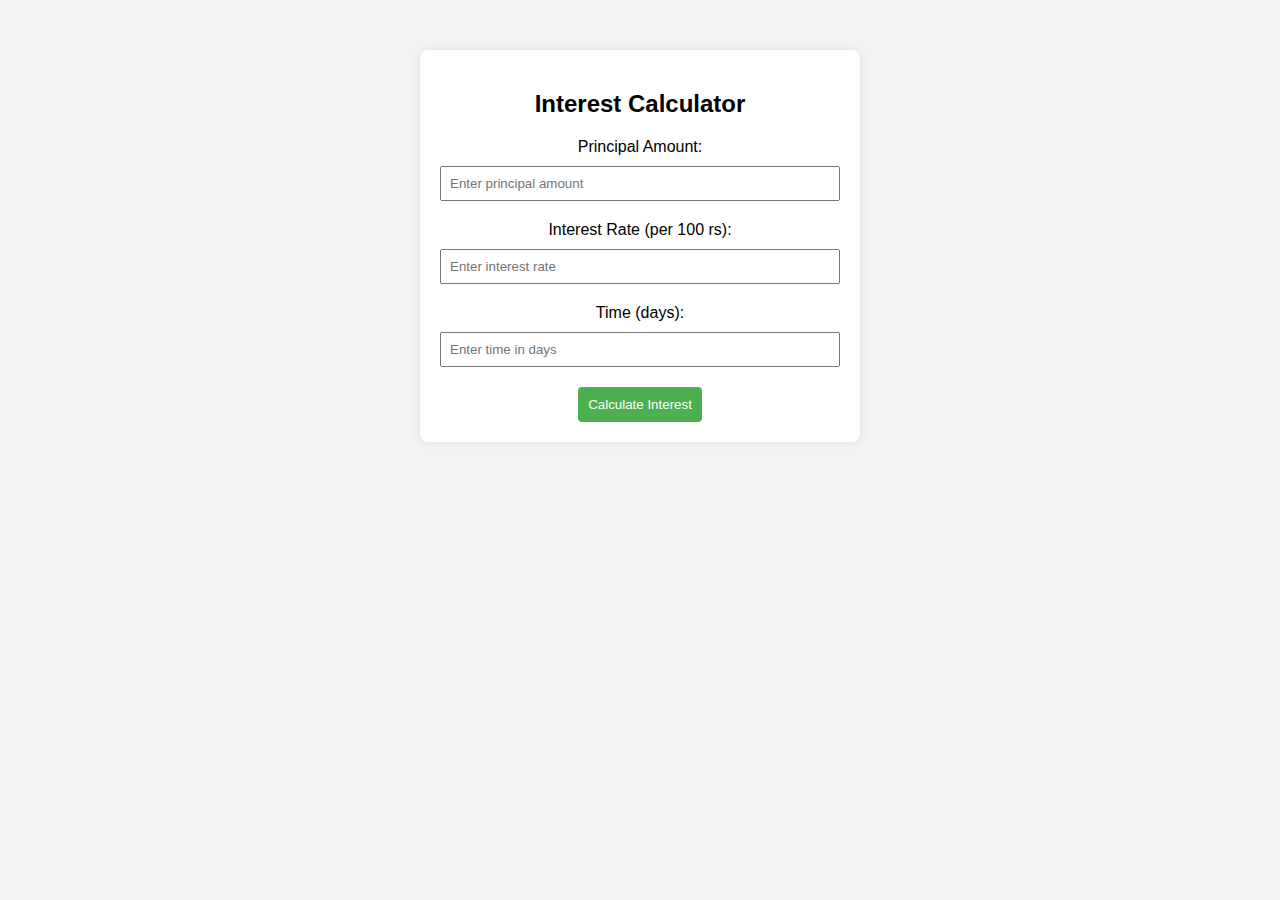
==== intrest.html @ 6eaa7454 "Add files via upload" ====
<!DOCTYPE html>
<html lang="en">
<head>
    <meta charset="UTF-8">
    <meta name="viewport" content="width=device-width, initial-scale=1.0">
    <title>Interest Calculator</title>
      <link rel="stylesheet" href="https://cdnjs.cloudflare.com/ajax/libs/font-awesome/6.5.1/css/all.min.css" integrity="sha512-DTOQO9RWCH3ppGqcWaEA1BIZOC6xxalwEsw9c2QQeAIftl+Vegovlnee1c9QX4TctnWMn13TZye+giMm8e2LwA==" crossorigin="anonymous" referrerpolicy="no-referrer" />
    <style>
        body {
            font-family: Arial, sans-serif;
            background-color: #f4f4f4;
            text-align: center;
            margin: 0;
            padding: 0;
        }

        #calculator {
            max-width: 400px;
            margin: 50px auto;
            background-color: #fff;
            padding: 20px;
            border-radius: 8px;
            box-shadow: 0 0 10px rgba(0, 0, 0, 0.1);
        }

        label {
            display: block;
            margin-bottom: 10px;
        }

        input {
            width: 100%;
            padding: 8px;
            margin-bottom: 20px;
            box-sizing: border-box;
        }

        button {
            background-color: #4caf50;
            color: #fff;
            padding: 10px;
            border: none;
            border-radius: 4px;
            cursor: pointer;
        }

        button:hover {
            background-color: #45a049;
        }

        #result {
            font-weight: bold;
            color: #333;
        
        }
        i{
          font-size: 25px;
          position: absolute;
          right: 10px;
          top: 10px;
        }
    </style>
</head>
<body>
  
  <i onclick="changePage()" class="fa-solid fa-toggle-on"></i>

<div id="calculator">
    <h2>Interest Calculator</h2>
    <label for="principal">Principal Amount:</label>
    <input type="number" id="principal" placeholder="Enter principal amount" required>

    <label for="rate">Interest Rate (per 100 rs):</label>
    <input type="number" id="rate" placeholder="Enter interest rate" required>

    <label for="time">Time (days):</label>
    <input type="number" id="time" placeholder="Enter time in days" required>

    <button onclick="calculateInterest()">Calculate Interest</button>

    <div id="result"></div>
</div>

<script>
    function calculateInterest() {
        var principal = document.getElementById('principal').value;
        var rate = document.getElementById('rate').value;
        var time = document.getElementById('time').value;

        var interest = ((((principal/100) * rate)/30) * time);

        var resultElement = document.getElementById('result');
        resultElement.textContent = 'Interest Amount: ₹' + interest;
    }
    
    
    function changePage() {
        // Change the page to a new location
        window.location.href = 'index.html';
    }
</script>

</body>
</html>
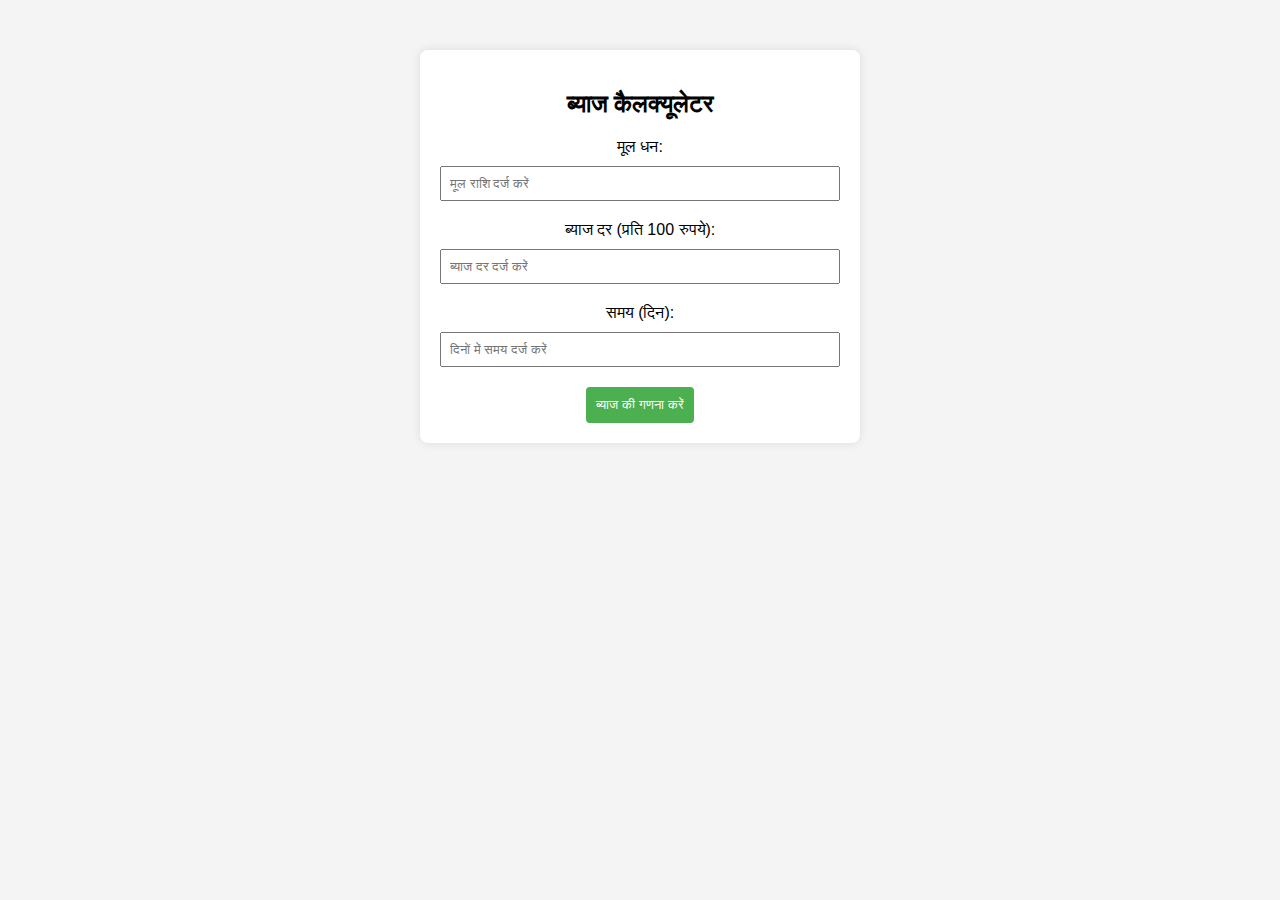
==== commit bfc59a8c: "Add files via upload" ====
--- a/intrest.html
+++ b/intrest.html
@@ -66,31 +66,37 @@
   <i onclick="changePage()" class="fa-solid fa-toggle-on"></i>
 
 <div id="calculator">
-    <h2>Interest Calculator</h2>
-    <label for="principal">Principal Amount:</label>
-    <input type="number" id="principal" placeholder="Enter principal amount" required>
+    <h2>ब्याज कैलक्यूलेटर</h2>
+    <label for="principal">मूल धन:</label>
+    <input type="number" id="principal" placeholder="मूल राशि दर्ज करें" required>
 
-    <label for="rate">Interest Rate (per 100 rs):</label>
-    <input type="number" id="rate" placeholder="Enter interest rate" required>
+    <label for="rate">ब्याज दर (प्रति 100 रुपये):</label>
+    <input type="number" id="rate" placeholder="ब्याज दर दर्ज करें" required>
 
-    <label for="time">Time (days):</label>
-    <input type="number" id="time" placeholder="Enter time in days" required>
+    <label for="time">समय (दिन):</label>
+    <input type="number" id="time" placeholder="दिनों में समय दर्ज करें" required>
 
-    <button onclick="calculateInterest()">Calculate Interest</button>
+    <button onclick="calculateInterest()">ब्याज की गणना करें</button>
 
     <div id="result"></div>
+    <div id="result2"></div>
 </div>
 
 <script>
     function calculateInterest() {
-        var principal = document.getElementById('principal').value;
+        var principal = Number(document.getElementById('principal').value);
         var rate = document.getElementById('rate').value;
         var time = document.getElementById('time').value;
 
-        var interest = ((((principal/100) * rate)/30) * time);
+        var interest = Number(((((principal/100) * rate)/30) * time));
 
         var resultElement = document.getElementById('result');
-        resultElement.textContent = 'Interest Amount: ₹' + interest;
+        resultElement.textContent = 'ब्याज राशि: ₹' + interest;
+        
+        
+        var resultElement = document.getElementById('result2');
+        resultElement.textContent = 'कुल राशि: ₹' + (principal+interest);
+        
     }
     
     
